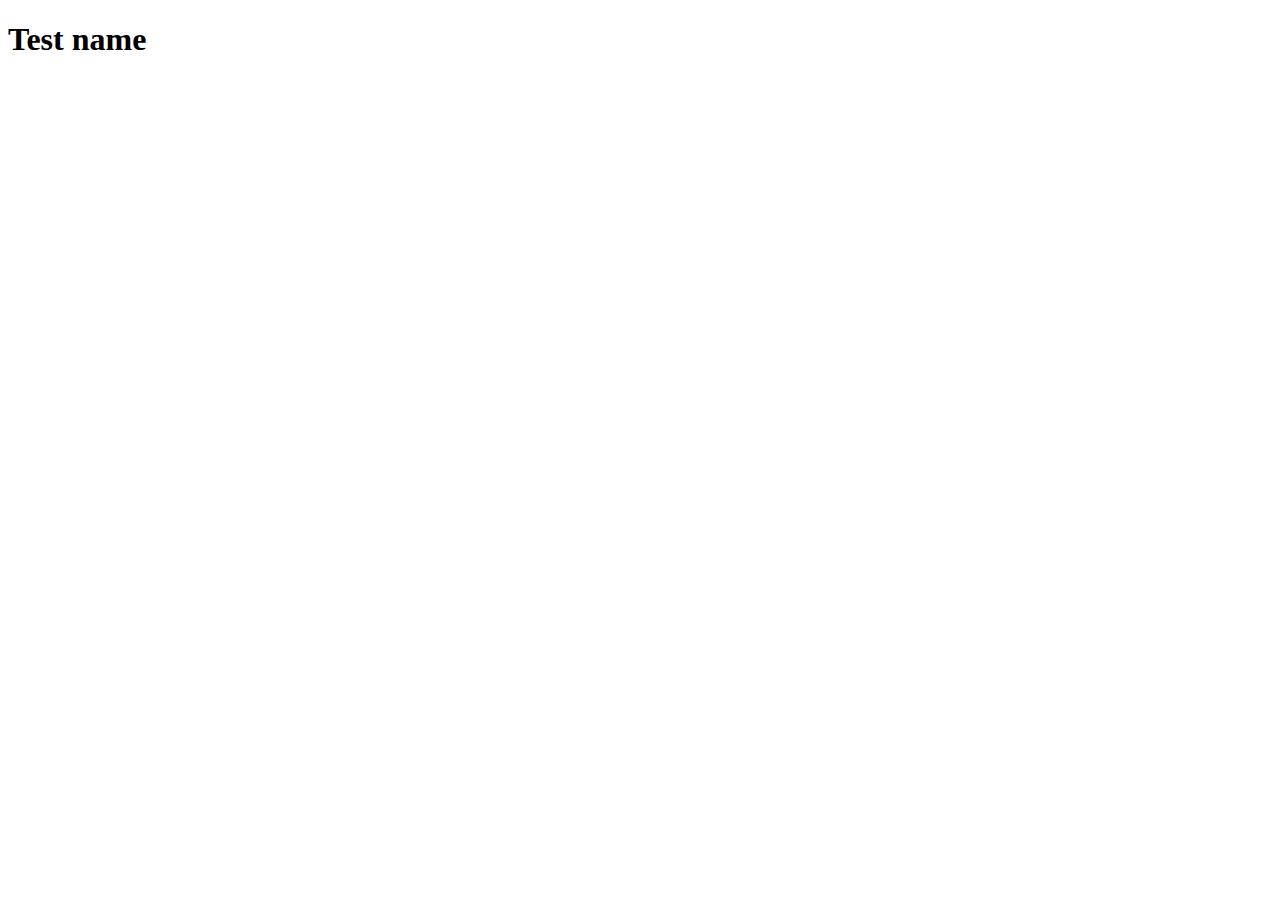
==== index.html @ 38e42d01 "first commit" ====
<!DOCTYPE html>
<html lang="en">
<head>
    <meta charset="UTF-8">
    <meta http-equiv="X-UA-Compatible" content="IE=edge">
    <meta name="viewport" content="width=device-width, initial-scale=1.0">
    <title>Document</title>
    <link rel="stylesheet" href="main.css">
</head>
<body>
    <header class="header">
        <h1 class="board__name">
            Test name
        </h1>
        
    </header>

    <script src="main.js"></script>    
</body>
</html>
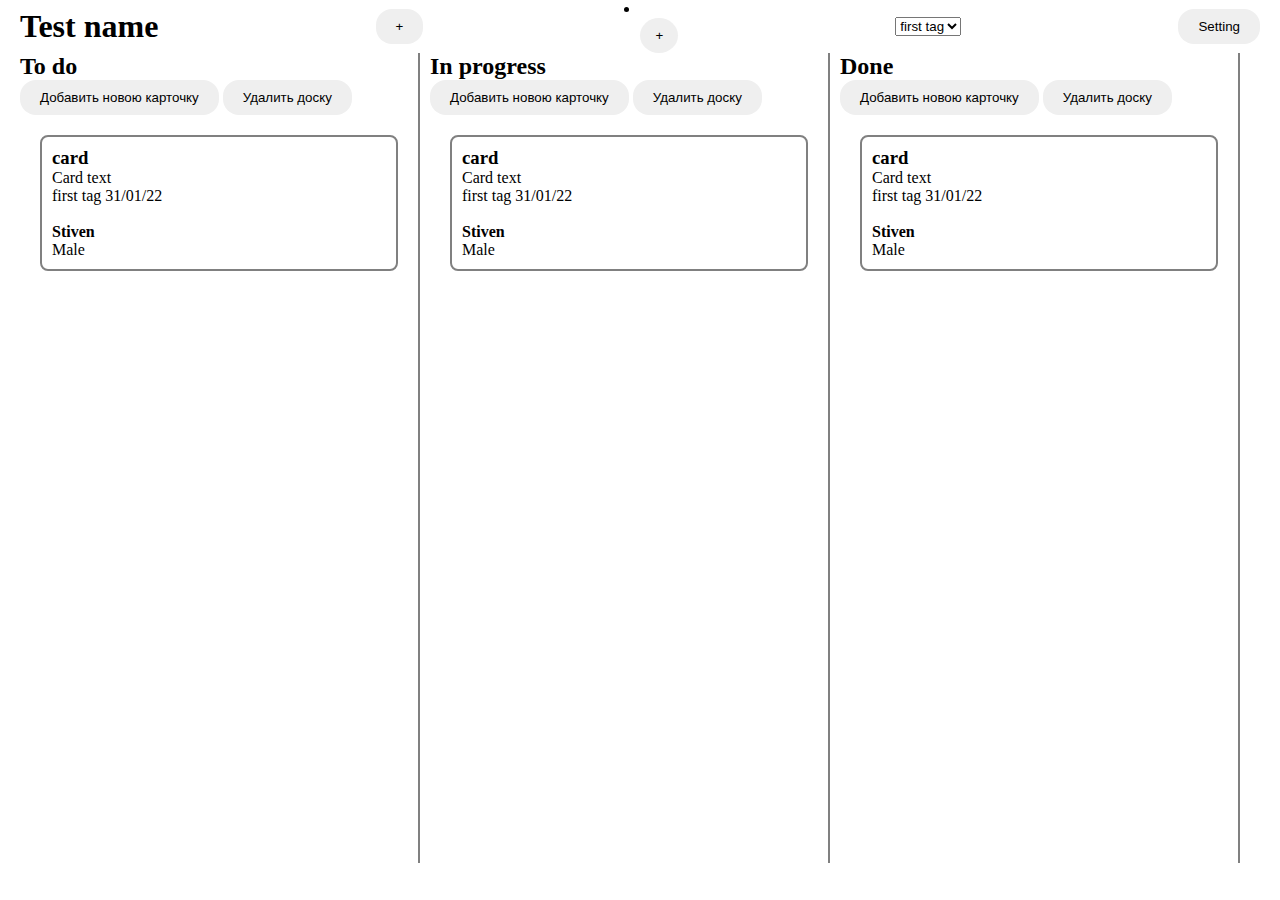
==== commit 85700da1: "done bosic style" ====
--- a/index.html
+++ b/index.html
@@ -9,12 +9,81 @@
 </head>
 <body>
     <header class="header">
-        <h1 class="board__name">
+        <h1 class="workspace_name">
             Test name
         </h1>
-        
+        <button class="btn addNewDoard" id="addNewDoard">+</button>
+        <ul class="user__group">
+           <li class="user__item"><img src="" alt=""></li> 
+           <button class="addUser" id="addUser">+</button>
+        </ul>
+        <select name="" id="">
+            <option value="">first tag</option>
+        </select>
+        <button class="btn setting__btn" id="setting__btn">Setting</button>
     </header>
-
+    <main class="main">
+        <section class="board">
+            <h2 class="board__title">To do</h2>
+            <button class="btn">Добавить новою карточку</button>
+            <button class="btn">Удалить доску</button>
+            <div class="card__zone">
+                <div class="card">
+                    <h3 class="card__title">card</h3>
+                    <p class="discriprion">Card text</p>
+                    <span class="label tag">first tag</span>
+                    <span class="label date">31/01/22</span>
+                    <div class="card__user">
+                        <img src="" alt="">
+                        <div class="user__info">
+                            <h4 class="user__name">Stiven</h4>
+                            <p class="user__gender">Male</p>
+                        </div>
+                    </div>
+                </div>
+            </div>
+        </section>
+        <section class="board">
+            <h2 class="board__title">In progress</h2>
+            <button class="btn">Добавить новою карточку</button>
+            <button class="btn">Удалить доску</button>
+            <div class="card__zone">
+                <div class="card">
+                    <h3 class="card__title">card</h3>
+                    <p class="discriprion">Card text</p>
+                    <span class="label tag">first tag</span>
+                    <span class="label date">31/01/22</span>
+                    <div class="card__user">
+                        <img src="" alt="">
+                        <div class="user__info">
+                            <h4 class="user__name">Stiven</h4>
+                            <p class="user__gender">Male</p>
+                        </div>
+                    </div>
+                </div>
+            </div>
+        </section>
+        <section class="board">
+            <h2 class="board__title">Done</h2>
+            <button class="btn">Добавить новою карточку</button>
+            <button class="btn">Удалить доску</button>
+            <div class="card__zone">
+                <div class="card">
+                    <h3 class="card__title">card</h3>
+                    <p class="discriprion">Card text</p>
+                    <span class="label tag">first tag</span>
+                    <span class="label date">31/01/22</span>
+                    <div class="card__user">
+                        <img src="" alt="">
+                        <div class="user__info">
+                            <h4 class="user__name">Stiven</h4>
+                            <p class="user__gender">Male</p>
+                        </div>
+                    </div>
+                </div>
+            </div>
+        </section>
+    </main>
     <script src="main.js"></script>    
 </body>
 </html>--- a/main.css
+++ b/main.css
@@ -0,0 +1,45 @@
+*{
+    padding: 0;
+    margin: 0;
+    box-sizing: border-box;
+}
+
+body{
+    margin: 0 20px;
+}
+
+.header{
+    display: flex;
+    justify-content: space-between;
+    align-items: center;
+}
+
+.btn{
+    border: none;
+    border-radius: 16px;
+    padding: 10px 20px;
+}
+
+.addUser{
+    border-radius: 100%;
+    border: none;
+    padding: 10px 15px;
+}
+
+.board{
+    width: 400px;
+    border-right: 2px solid grey;
+    height: 90vh;
+}
+
+.card{
+    margin: 20px;
+    border: 2px solid grey;
+    border-radius: 8px;
+    padding: 10px;
+}
+
+.main{
+    display: flex;
+    gap: 10px;
+}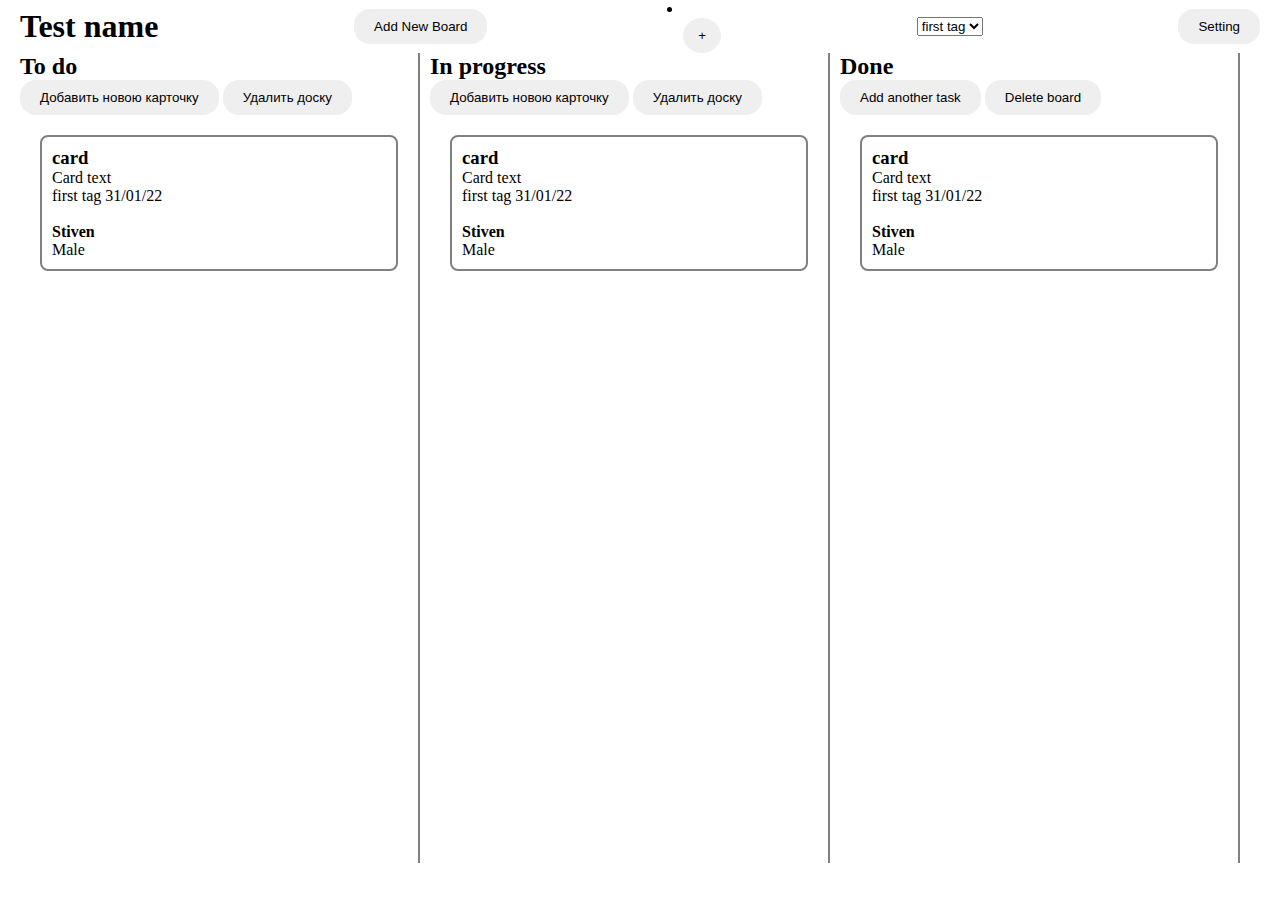
==== commit 0a8e945c: "v1" ====
--- a/index.html
+++ b/index.html
@@ -12,7 +12,7 @@
         <h1 class="workspace_name">
             Test name
         </h1>
-        <button class="btn addNewDoard" id="addNewDoard">+</button>
+        <button class="btn addNewDoard" id="addNewDoard">Add New Board</button>
         <ul class="user__group">
            <li class="user__item"><img src="" alt=""></li> 
            <button class="addUser" id="addUser">+</button>
@@ -25,7 +25,7 @@
     <main class="main">
         <section class="board">
             <h2 class="board__title">To do</h2>
-            <button class="btn">Добавить новою карточку</button>
+            <button class="btn createCard__btn">Добавить новою карточку</button>
             <button class="btn">Удалить доску</button>
             <div class="card__zone">
                 <div class="card">
@@ -45,7 +45,7 @@
         </section>
         <section class="board">
             <h2 class="board__title">In progress</h2>
-            <button class="btn">Добавить новою карточку</button>
+            <button class="btn createCard__btn" onclick="">Добавить новою карточку</button>
             <button class="btn">Удалить доску</button>
             <div class="card__zone">
                 <div class="card">
@@ -65,8 +65,8 @@
         </section>
         <section class="board">
             <h2 class="board__title">Done</h2>
-            <button class="btn">Добавить новою карточку</button>
-            <button class="btn">Удалить доску</button>
+            <button class="btn createCard__btn">Add another task</button>
+            <button class="btn">Delete board</button>
             <div class="card__zone">
                 <div class="card">
                     <h3 class="card__title">card</h3>
@@ -83,7 +83,36 @@
                 </div>
             </div>
         </section>
+        <div class="modal__group">
+            <div class="modal__createBoard">
+                <h3>Enter board name</h3>
+                <input type="text" class="board__name" placeholder="Max 20 symbols" maxlength="20">
+                <div class="btn__group">
+                    <button class="btn create__btn">Create</button>
+                    <button class="btn modal__close__btn" >Close</button> 
+                </div>
+            </div>
+            <div class="modal__newCard">
+                <label > Card title 
+                    <input type="text" maxlength="20">
+                </label>
+                <label >Expired date<input type="date"></label>
+                <label >Description 
+                    <textarea name="" id="" cols="30" rows="10" maxlength="2000">
+                    </textarea>
+                </label>
+                <label for="">Tag
+                    <select name="" id="" multiple >
+                        <option value="">first tag</option>
+                    </select>
+                </label>
+                <button class="btn create__btn"> Create</button>
+                <button class="btn modal__close__btn"> Close</button>
+                
+            </div>
+        </div>
     </main>
+    <script src="modal.js"></script>
     <script src="main.js"></script>    
 </body>
 </html>--- a/main.css
+++ b/main.css
@@ -5,7 +5,7 @@
 }
 
 body{
-    margin: 0 20px;
+    padding: 0 20px;
 }
 
 .header{
@@ -42,4 +42,54 @@
 .main{
     display: flex;
     gap: 10px;
+    position: relative;
+}
+
+/* .modal__createBoard , .modal__newCard{
+    display: none;
+} */
+
+.modal__createBoard{
+    position: absolute;
+    width: 300px;
+    height: 200px;
+    background: gray;
+    display: none;
+    justify-content: center;
+    align-items: center;
+    flex-direction: column;
+    border-radius: 20px;
+    gap: 15px;
+}
+
+.modal__group{
+    position: absolute;
+    width: 100%;
+    height: 100%;
+    background: rgba(135, 135, 135, 0.25);
+    display: none;
+    justify-content: center;
+    align-items: center;
+    flex-direction: column;
+}
+
+.modal__newCard{
+    display: none;
+    justify-content: center;
+    align-items: left;
+    flex-direction: column;
+    gap: 15px;
+    width: 500px;
+    background: gray;
+    padding: 20px;
+    border-radius: 20px;
+}
+
+.modal__show{
+    display: flex;
+}
+
+.btn__group{
+    display: flex;
+    gap: 15px;
 }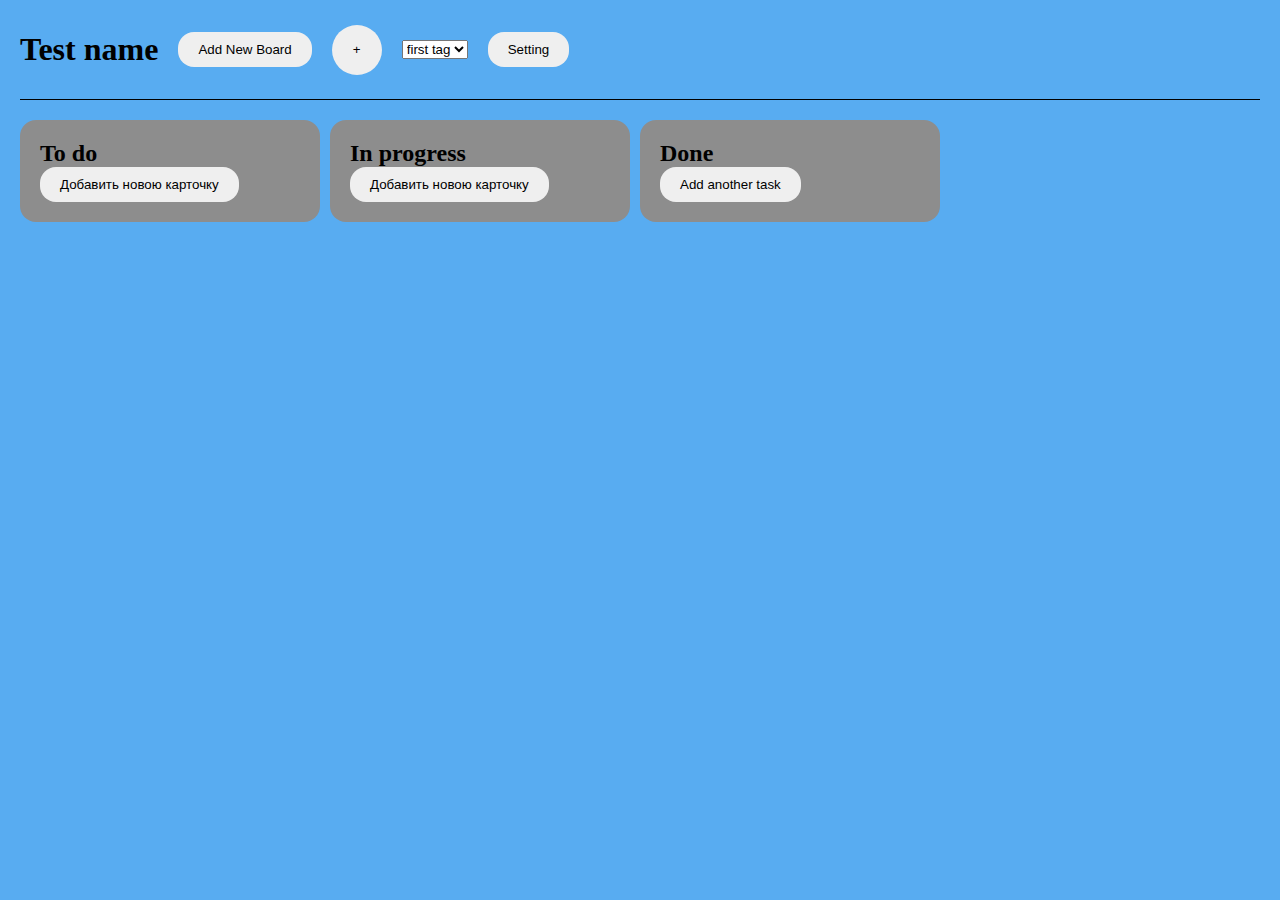
==== commit 205f1bf8: "trello 2.0" ====
--- a/index.html
+++ b/index.html
@@ -9,12 +9,11 @@
 </head>
 <body>
     <header class="header">
-        <h1 class="workspace_name">
+        <h1 contenteditable="true" class="workspace_name" maxlength="20">
             Test name
         </h1>
         <button class="btn addNewDoard" id="addNewDoard">Add New Board</button>
         <ul class="user__group">
-           <li class="user__item"><img src="" alt=""></li> 
            <button class="addUser" id="addUser">+</button>
         </ul>
         <select name="" id="">
@@ -23,65 +22,10 @@
         <button class="btn setting__btn" id="setting__btn">Setting</button>
     </header>
     <main class="main">
-        <section class="board">
-            <h2 class="board__title">To do</h2>
-            <button class="btn createCard__btn">Добавить новою карточку</button>
-            <button class="btn">Удалить доску</button>
-            <div class="card__zone">
-                <div class="card">
-                    <h3 class="card__title">card</h3>
-                    <p class="discriprion">Card text</p>
-                    <span class="label tag">first tag</span>
-                    <span class="label date">31/01/22</span>
-                    <div class="card__user">
-                        <img src="" alt="">
-                        <div class="user__info">
-                            <h4 class="user__name">Stiven</h4>
-                            <p class="user__gender">Male</p>
-                        </div>
-                    </div>
-                </div>
-            </div>
-        </section>
-        <section class="board">
-            <h2 class="board__title">In progress</h2>
-            <button class="btn createCard__btn" onclick="">Добавить новою карточку</button>
-            <button class="btn">Удалить доску</button>
-            <div class="card__zone">
-                <div class="card">
-                    <h3 class="card__title">card</h3>
-                    <p class="discriprion">Card text</p>
-                    <span class="label tag">first tag</span>
-                    <span class="label date">31/01/22</span>
-                    <div class="card__user">
-                        <img src="" alt="">
-                        <div class="user__info">
-                            <h4 class="user__name">Stiven</h4>
-                            <p class="user__gender">Male</p>
-                        </div>
-                    </div>
-                </div>
-            </div>
-        </section>
-        <section class="board">
-            <h2 class="board__title">Done</h2>
-            <button class="btn createCard__btn">Add another task</button>
-            <button class="btn">Delete board</button>
-            <div class="card__zone">
-                <div class="card">
-                    <h3 class="card__title">card</h3>
-                    <p class="discriprion">Card text</p>
-                    <span class="label tag">first tag</span>
-                    <span class="label date">31/01/22</span>
-                    <div class="card__user">
-                        <img src="" alt="">
-                        <div class="user__info">
-                            <h4 class="user__name">Stiven</h4>
-                            <p class="user__gender">Male</p>
-                        </div>
-                    </div>
-                </div>
-            </div>
+        <section class="main__board__group"></section>
+        <section class="board__group">
+            
+            
         </section>
         <div class="modal__group">
             <div class="modal__createBoard">
@@ -94,25 +38,32 @@
             </div>
             <div class="modal__newCard">
                 <label > Card title 
-                    <input type="text" maxlength="20">
+                    <input class="card__name" type="text" maxlength="20">
                 </label>
                 <label >Expired date<input type="date"></label>
                 <label >Description 
-                    <textarea name="" id="" cols="30" rows="10" maxlength="2000">
-                    </textarea>
+                    <textarea class="card__text" name="" id="" cols="30" rows="10" maxlength="2000"></textarea>
                 </label>
                 <label for="">Tag
-                    <select name="" id="" multiple >
-                        <option value="">first tag</option>
+                    <select name="" id="" multiple class="card__tag">
+                        <option value="1">1</option>
+                        <option value="2">2</option>
+                        <option value="3">3</option>
+                        <option value="4">4</option>
                     </select>
                 </label>
-                <button class="btn create__btn"> Create</button>
-                <button class="btn modal__close__btn"> Close</button>
+                <button class="btn create__card__btn"> Create</button>
+                <button class="btn modalCard__close__btn"> Close</button>
                 
             </div>
         </div>
     </main>
-    <script src="modal.js"></script>
-    <script src="main.js"></script>    
+    <script src="js/modal.js"></script>
+    <script src="js/localStorage.js"></script> 
+    <!-- <script src="js/create.js"></script> -->
+    <script src="js/getuser.js"></script>
+    <script src="js/main.js"></script>  
+
+
 </body>
 </html>--- a/main.css
+++ b/main.css
@@ -6,12 +6,24 @@
 
 body{
     padding: 0 20px;
+    background: rgb(88, 172, 241);
 }
 
 .header{
+    width: 100%;
     display: flex;
-    justify-content: space-between;
+    justify-content: start;
     align-items: center;
+    gap: 20px;
+    height: 100px;
+    border-bottom: 1px solid #000;
+    margin-bottom: 20px;
+}
+
+.setting__btn{
+    display: flex;
+    position: relative;
+    right: 0;
 }
 
 .btn{
@@ -23,26 +35,34 @@
 .addUser{
     border-radius: 100%;
     border: none;
-    padding: 10px 15px;
+    width: 50px;
+    height: 50px;
 }
 
-.board{
-    width: 400px;
-    border-right: 2px solid grey;
-    height: 90vh;
+.board, .main__board{
+    width: 300px;
+    background: rgb(141, 141, 141);
+    border-radius: 16px;
+    padding: 20px;
 }
 
 .card{
-    margin: 20px;
+    background: #fff;
+    margin:  20px 0;
     border: 2px solid grey;
     border-radius: 8px;
     padding: 10px;
 }
 
 .main{
+    position: relative;
     display: flex;
     gap: 10px;
-    position: relative;
+}
+
+.board__group, .main__board__group{
+    display: flex;
+    gap: 10px;
 }
 
 /* .modal__createBoard , .modal__newCard{
@@ -92,4 +112,62 @@
 .btn__group{
     display: flex;
     gap: 15px;
+}
+
+.user__group{
+    display: flex;
+    list-style: none;
+    gap: 10px;
+    /* position: relative; */
+}
+
+.user__img{
+    width: 50px;
+    height: 50px;
+    border-radius: 100%;
+}
+
+.user__group li{
+    text-align: center;
+    position: relative;
+}
+
+
+
+
+.user__info{
+    width: 100px;
+    background: rgb(248, 248, 248);
+    display: none;
+    justify-content: center;
+    align-items: center;
+    flex-direction: column;
+    border-radius: 8px;
+    padding: 10px;
+    position: absolute;
+    top: 60px;
+    /* left: -30%; */
+    z-index: 2;
+}
+
+
+
+.user__list:hover::before{
+    content: 'X';
+    width: 50px;
+    height: 50px;
+    border-radius: 100%;
+    background: rgba(0,0,0, .3);
+    display: flex;
+    justify-content: center;
+    align-items: center;
+    position: absolute;
+    z-index: 3;
+    color: #fff;
+    /* top: 0;
+    right: 0; */
+}
+
+.user__list:hover > .user__info{
+    display: flex;
 }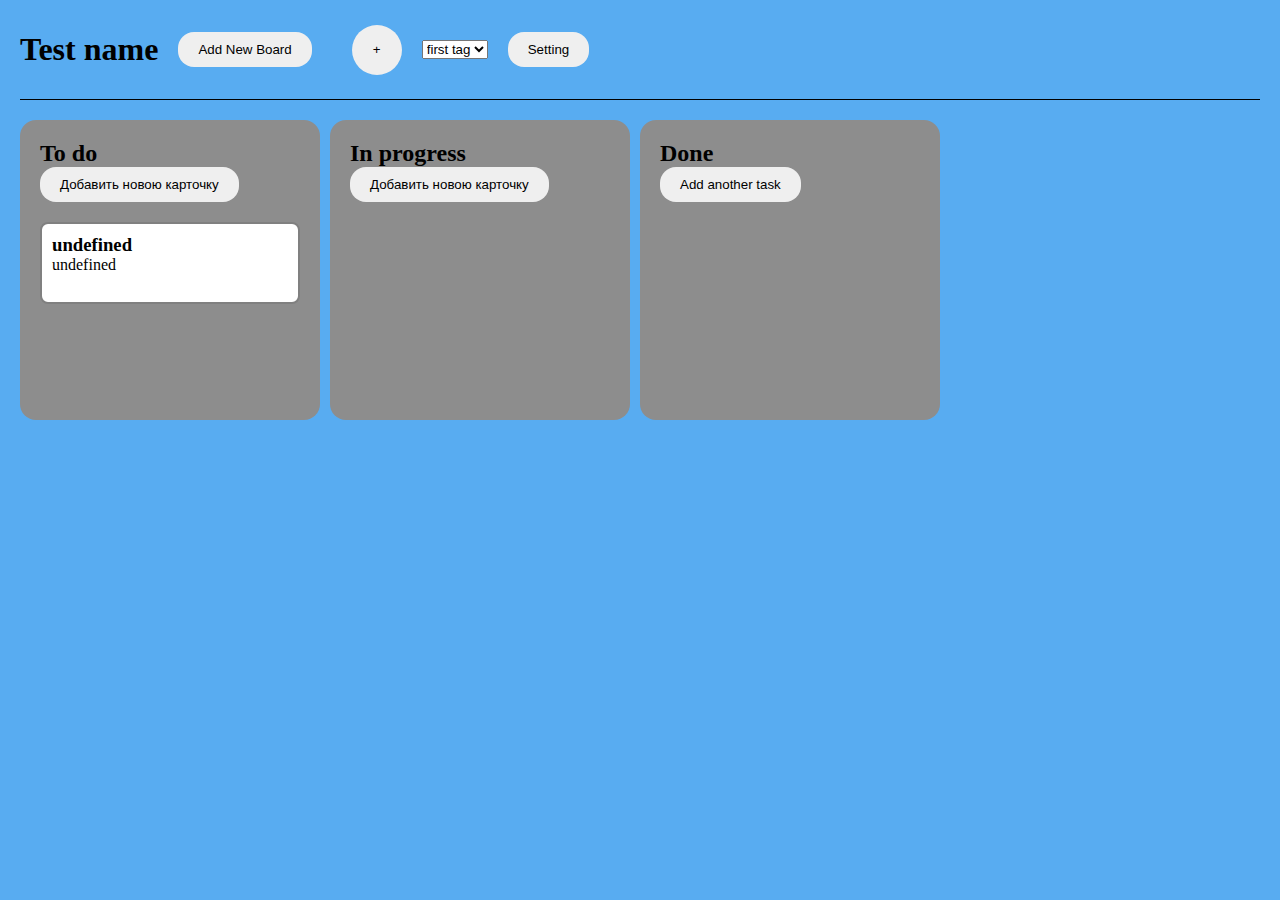
==== commit e43c9c22: "add drops" ====
--- a/index.html
+++ b/index.html
@@ -14,15 +14,17 @@
         </h1>
         <button class="btn addNewDoard" id="addNewDoard">Add New Board</button>
         <ul class="user__group">
-           <button class="addUser" id="addUser">+</button>
         </ul>
+        <button class="addUser" id="addUser">+</button>
         <select name="" id="">
             <option value="">first tag</option>
         </select>
         <button class="btn setting__btn" id="setting__btn">Setting</button>
     </header>
     <main class="main">
-        <section class="main__board__group"></section>
+        <section class="main__board__group">
+            
+        </section>
         <section class="board__group">
             
             
@@ -62,7 +64,9 @@
     <script src="js/localStorage.js"></script> 
     <!-- <script src="js/create.js"></script> -->
     <script src="js/getuser.js"></script>
+    
     <script src="js/main.js"></script>  
+    <script src="js/dragndrop.js"></script>
 
 
 </body>
--- a/main.css
+++ b/main.css
@@ -44,14 +44,20 @@
     background: rgb(141, 141, 141);
     border-radius: 16px;
     padding: 20px;
+    min-height: 300px;
 }
 
 .card{
     background: #fff;
-    margin:  20px 0;
+    margin-bottom:  20px;
     border: 2px solid grey;
     border-radius: 8px;
     padding: 10px;
+}
+
+.card__zone{
+    min-height: 50px;
+    margin-top: 20px;
 }
 
 .main{
@@ -85,7 +91,7 @@
 .modal__group{
     position: absolute;
     width: 100%;
-    height: 100%;
+    height: 100vh;
     background: rgba(135, 135, 135, 0.25);
     display: none;
     justify-content: center;
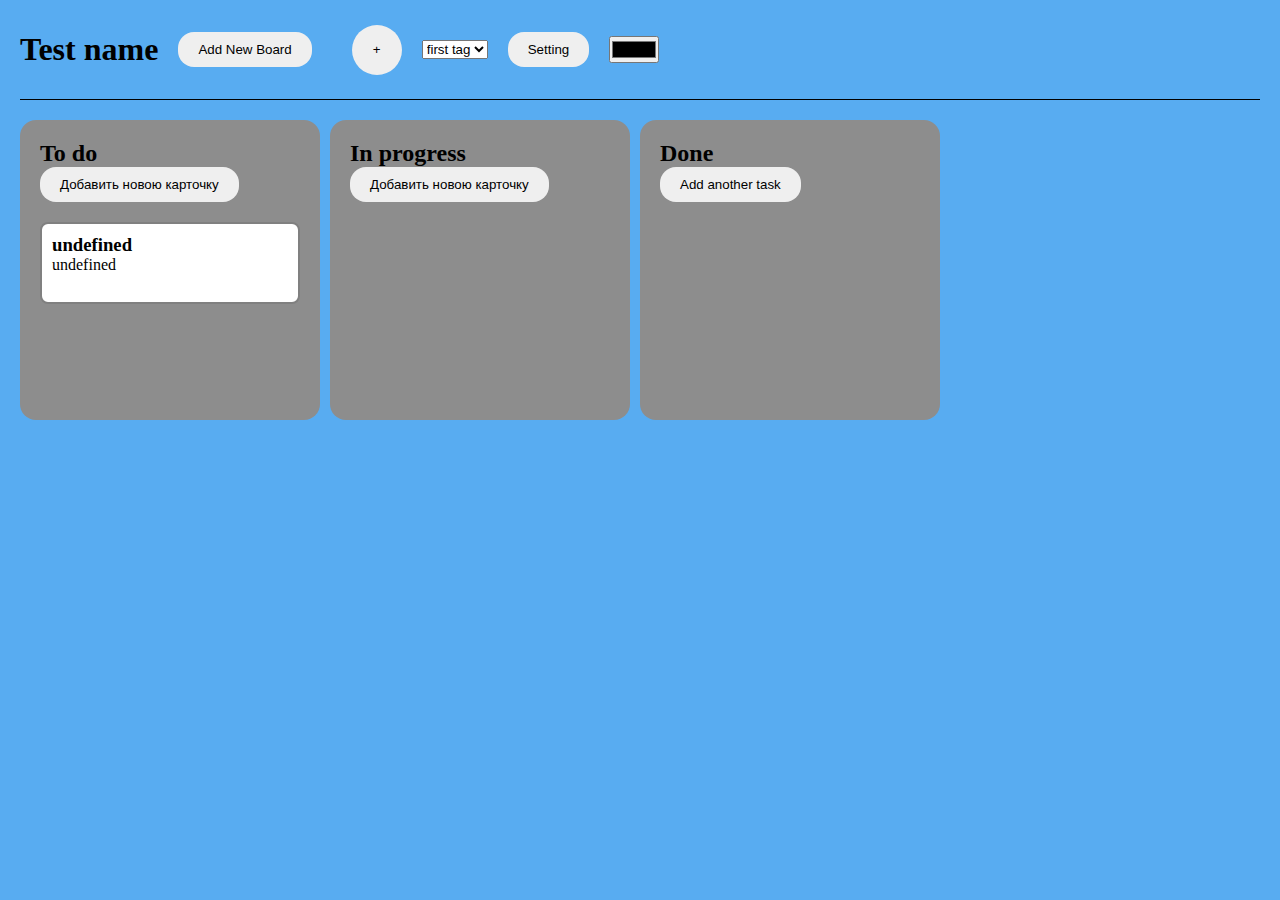
==== commit c82e61bf: "update v 25" ====
--- a/index.html
+++ b/index.html
@@ -20,6 +20,7 @@
             <option value="">first tag</option>
         </select>
         <button class="btn setting__btn" id="setting__btn">Setting</button>
+        <input type="color" name="Trello__color" id="trello__color">
     </header>
     <main class="main">
         <section class="main__board__group">
@@ -64,7 +65,7 @@
     <script src="js/localStorage.js"></script> 
     <!-- <script src="js/create.js"></script> -->
     <script src="js/getuser.js"></script>
-    
+    <script src="js/changecolor.js"></script>
     <script src="js/main.js"></script>  
     <script src="js/dragndrop.js"></script>
 
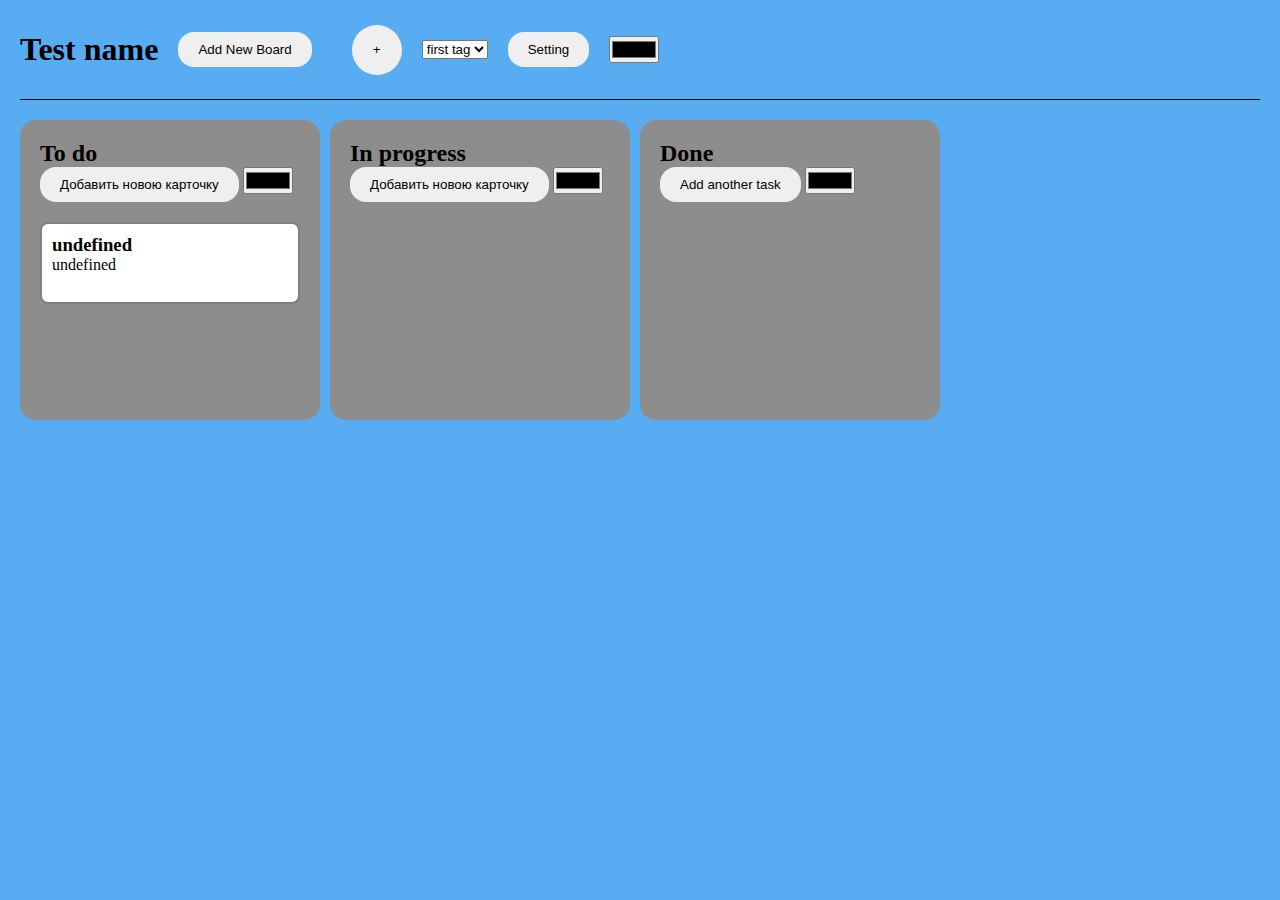
==== commit f6489d13: "done user file" ====
--- a/index.html
+++ b/index.html
@@ -63,12 +63,11 @@
     </main>
     <script src="js/modal.js"></script>
     <script src="js/localStorage.js"></script> 
-    <!-- <script src="js/create.js"></script> -->
+    <script src="js/main.js"></script>  
+    
+    <script src="js/changecolor.js"></script>
+    <script src="js/dragndrop.js"></script>
     <script src="js/getuser.js"></script>
-    <script src="js/changecolor.js"></script>
-    <script src="js/main.js"></script>  
-    <script src="js/dragndrop.js"></script>
-
 
 </body>
 </html>